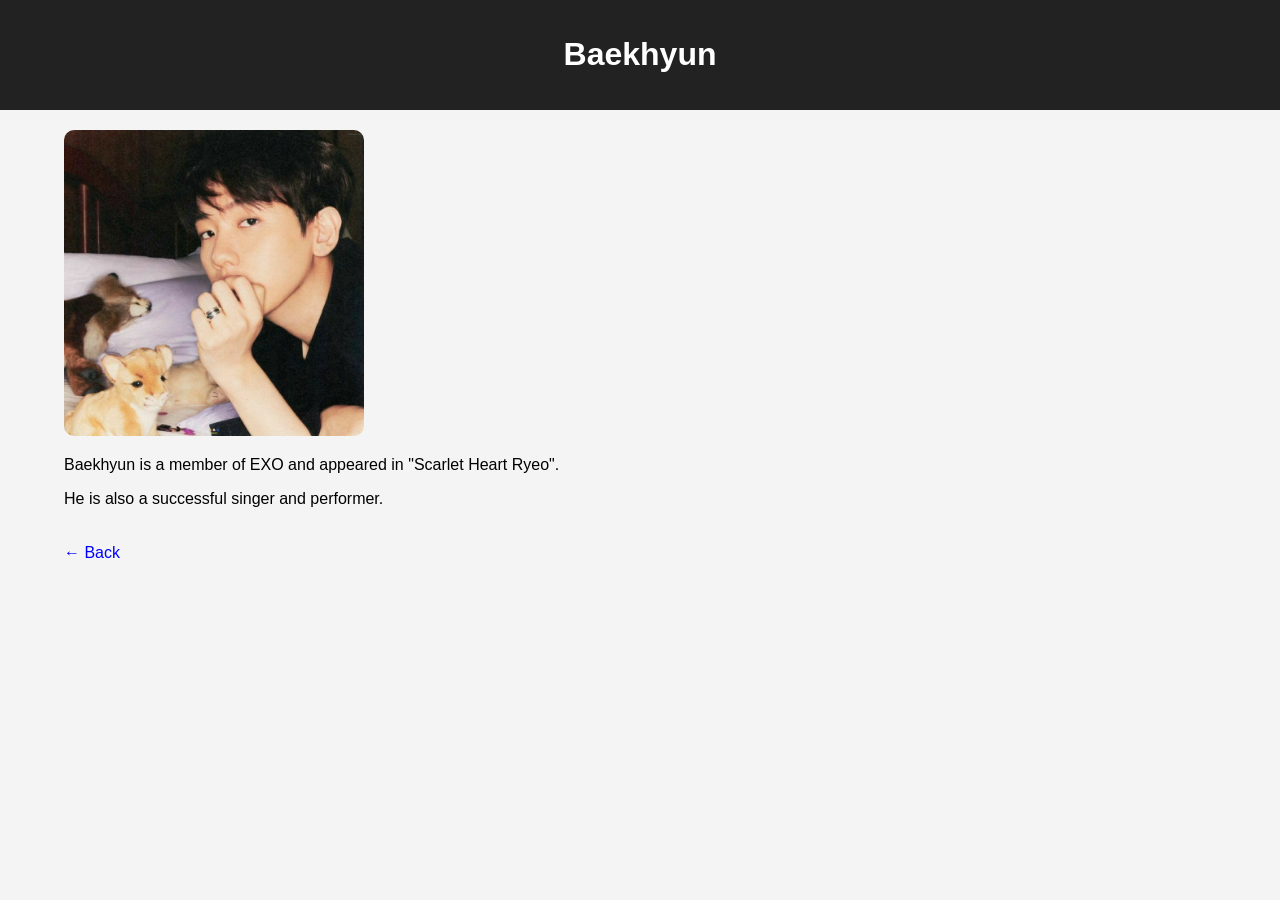
==== actors/baekhyun.html @ 79da9a54 "Add files via upload" ====
<!DOCTYPE html>
<html>
<head>
    <title>Baekhyun</title>
    <link rel="stylesheet" href="../style.css">
</head>
<body>

<header><h1>Baekhyun</h1></header>

<div class="container actor-page">
    <img src="../images/baek.jpg">
    <p>Baekhyun is a member of EXO and appeared in "Scarlet Heart Ryeo".</p>
    <p>He is also a successful singer and performer.</p>
    <a href="../index.html" class="back">← Back</a>
</div>

</body>
</html>
---- style.css ----
body {
    font-family: Arial, sans-serif;
    margin: 0;
    background-color: #f4f4f4;
}

header {
    background-color: #222;
    color: white;
    padding: 15px;
    text-align: center;
}

.container {
    width: 90%;
    margin: auto;
    padding: 20px;
}

.grid {
    display: grid;
    grid-template-columns: repeat(auto-fit, minmax(200px, 1fr));
    gap: 20px;
}

.card {
    background: white;
    padding: 10px;
    border-radius: 10px;
    text-align: center;
    transition: 0.3s;
}

.card:hover {
    transform: scale(1.05);
}

.card img {
    width: 100%;
    border-radius: 10px;
}

a {
    text-decoration: none;
    color: black;
}

.actor-page img {
    width: 300px;
    border-radius: 10px;
}

.back {
    display: inline-block;
    margin-top: 20px;
    color: blue;
}
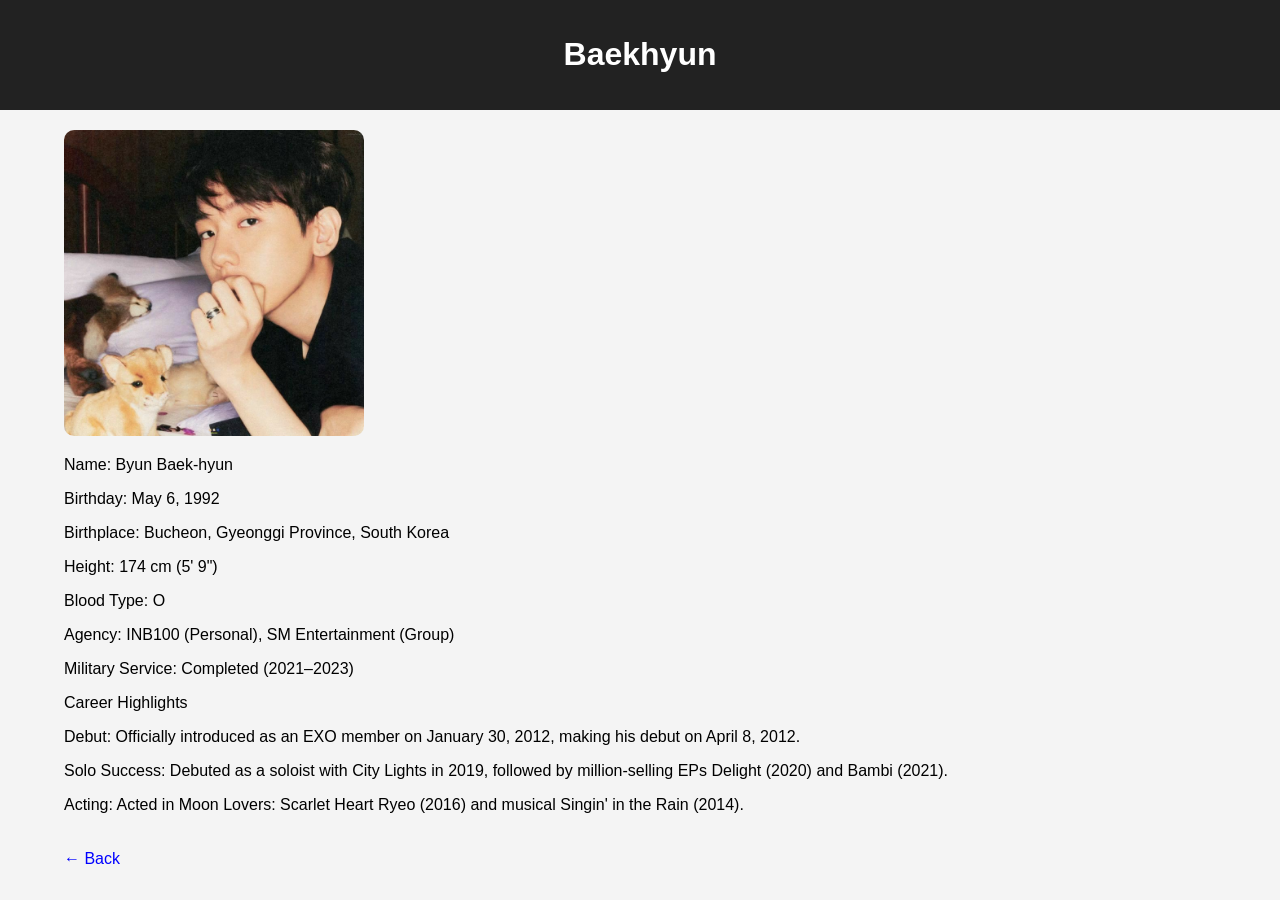
==== commit 3276cea2: "Update baekhyun.html" ====
--- a/actors/baekhyun.html
+++ b/actors/baekhyun.html
@@ -10,10 +10,20 @@
 
 <div class="container actor-page">
     <img src="../images/baek.jpg">
-    <p>Baekhyun is a member of EXO and appeared in "Scarlet Heart Ryeo".</p>
-    <p>He is also a successful singer and performer.</p>
+    <p>Name: Byun Baek-hyun</p>
+<p>Birthday: May 6, 1992</p>
+<p>Birthplace: Bucheon, Gyeonggi Province, South Korea</p>
+<p>Height: 174 cm (5' 9")</p>
+<p>Blood Type: O</p>
+<p>Agency: INB100 (Personal), SM Entertainment (Group)</p>
+<p>Military Service: Completed (2021–2023) </p>
+<p>Career Highlights</p>
+<p>Debut: Officially introduced as an EXO member on January 30, 2012, making his debut on April 8, 2012.</p>
+<p>Solo Success: Debuted as a soloist with City Lights in 2019, followed by million-selling EPs Delight (2020) and Bambi (2021).</p>
+<p>Acting: Acted in Moon Lovers: Scarlet Heart Ryeo (2016) and musical Singin' in the Rain (2014).</p>
+   
     <a href="../index.html" class="back">← Back</a>
 </div>
 
 </body>
-</html>+</html>
